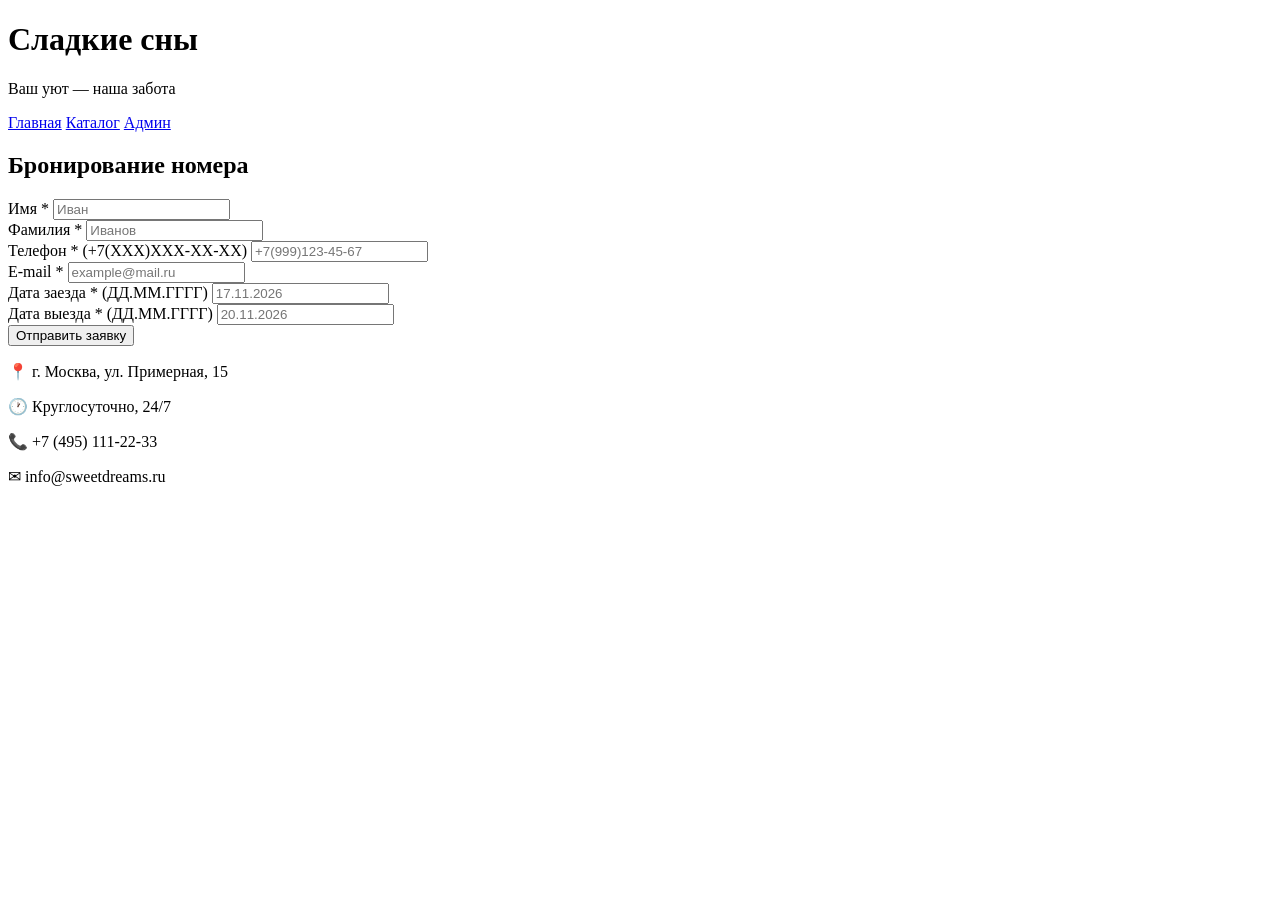
==== booking.html @ 454195ec "Create booking.html" ====
<!DOCTYPE html>
<html lang="ru">
<head>
    <meta charset="UTF-8">
    <meta name="viewport" content="width=device-width, initial-scale=1.0">
    <title>Бронирование — Сладкие сны</title>
    <link rel="stylesheet" href="css/style.css">
</head>
<body>
    <header class="header">
        <div class="container">
            <div>
                <h1 class="logo">Сладкие сны</h1>
                <p class="slogan">Ваш уют — наша забота</p>
            </div>
            <nav>
                <a href="index.html">Главная</a>
                <a href="catalog.html">Каталог</a>
                <a href="admin-login.html">Админ</a>
            </nav>
        </div>
    </header>

    <main class="main">
        <section class="booking">
            <div class="container">
                <h2>Бронирование номера</h2>

                <!-- Сообщение об успехе/ошибке -->
                <div id="message"></div>

                <!-- Информация о номере -->
                <div id="roomInfo" class="room-info"></div>

                <!-- Форма -->
                <form id="bookingForm" class="booking-form" novalidate>
                    <input type="hidden" id="roomId" name="roomId">

                    <div class="form-group">
                        <label for="firstName">Имя *</label>
                        <input type="text" id="firstName" name="firstName" placeholder="Иван">
                        <span class="error" id="err-firstName"></span>
                    </div>

                    <div class="form-group">
                        <label for="lastName">Фамилия *</label>
                        <input type="text" id="lastName" name="lastName" placeholder="Иванов">
                        <span class="error" id="err-lastName"></span>
                    </div>

                    <div class="form-group">
                        <label for="phone">Телефон * (+7(ХХХ)ХХХ-ХХ-ХХ)</label>
                        <input type="text" id="phone" name="phone" placeholder="+7(999)123-45-67">
                        <span class="error" id="err-phone"></span>
                    </div>

                    <div class="form-group">
                        <label for="email">E-mail *</label>
                        <input type="text" id="email" name="email" placeholder="example@mail.ru">
                        <span class="error" id="err-email"></span>
                    </div>

                    <div class="form-group">
                        <label for="checkIn">Дата заезда * (ДД.ММ.ГГГГ)</label>
                        <input type="text" id="checkIn" name="checkIn" placeholder="17.11.2026">
                        <span class="error" id="err-checkIn"></span>
                    </div>

                    <div class="form-group">
                        <label for="checkOut">Дата выезда * (ДД.ММ.ГГГГ)</label>
                        <input type="text" id="checkOut" name="checkOut" placeholder="20.11.2026">
                        <span class="error" id="err-checkOut"></span>
                    </div>

                    <button type="submit" class="btn btn-primary">Отправить заявку</button>
                </form>
            </div>
        </section>
    </main>

    <footer class="footer">
        <div class="container">
            <p>📍 г. Москва, ул. Примерная, 15</p>
            <p>🕐 Круглосуточно, 24/7</p>
            <p>📞 +7 (495) 111-22-33</p>
            <p>✉ info@sweetdreams.ru</p>
        </div>
    </footer>

    <script src="js/data.js"></script>
    <script src="js/booking.js"></script>
</body>
</html>
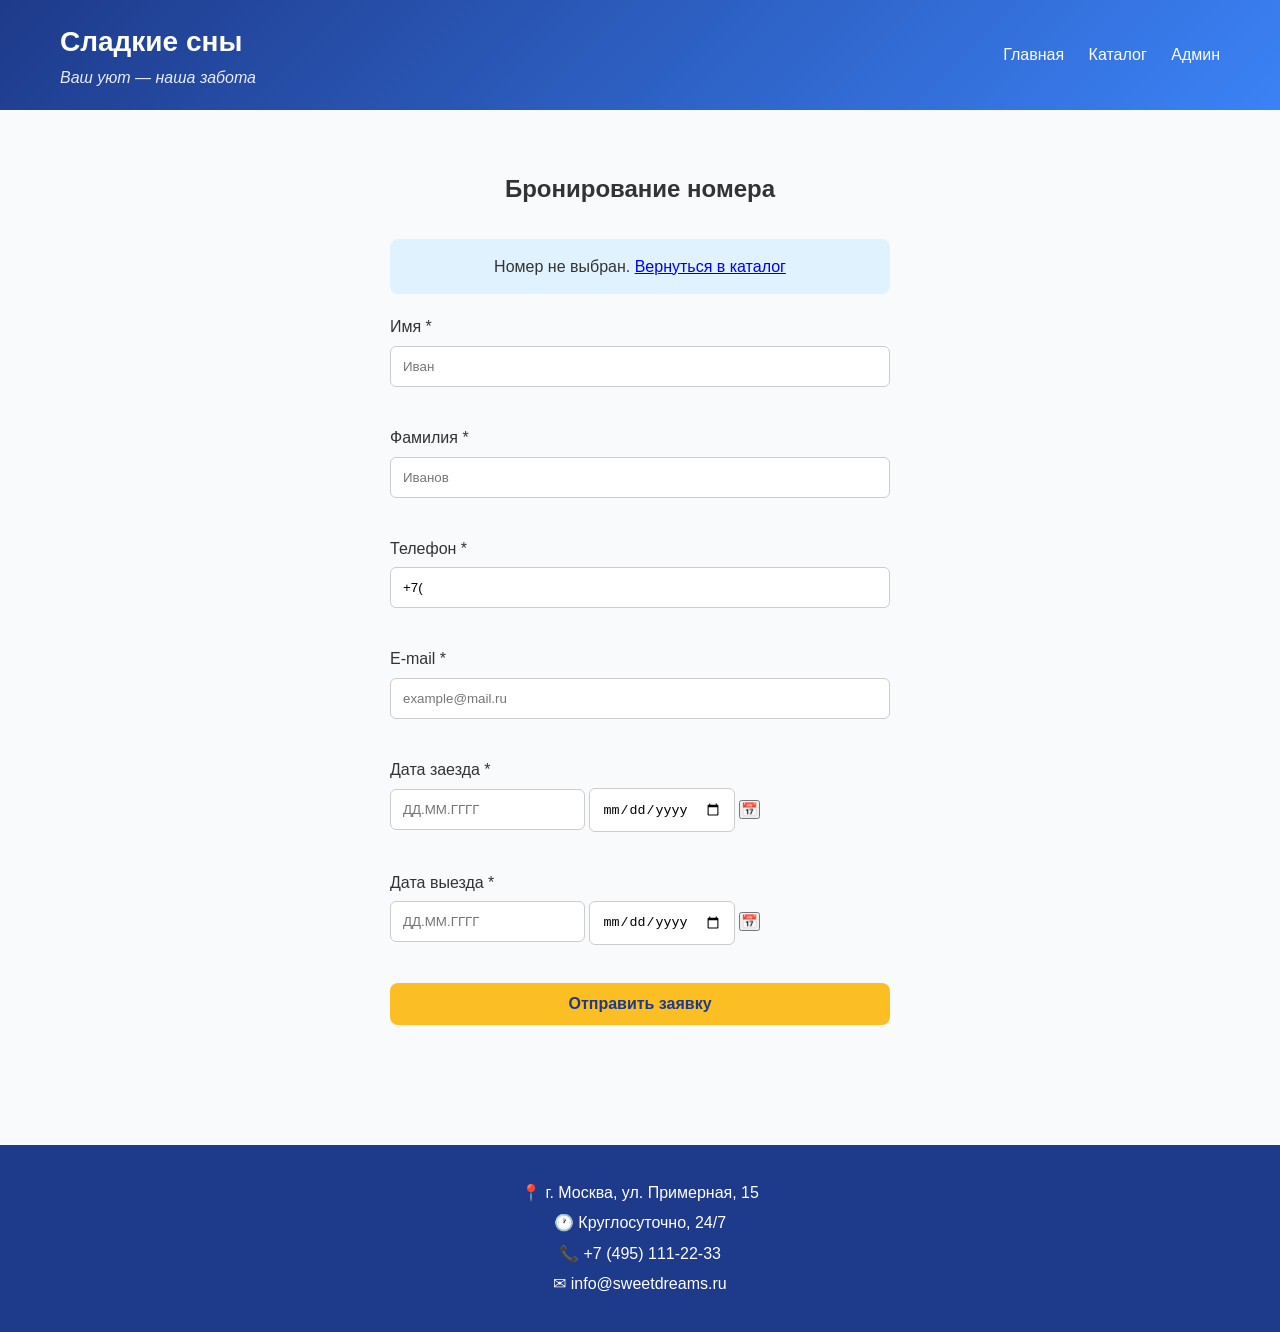
==== commit ee7790bb: "Update booking.html" ====
--- a/booking.html
+++ b/booking.html
@@ -26,13 +26,9 @@
             <div class="container">
                 <h2>Бронирование номера</h2>
 
-                <!-- Сообщение об успехе/ошибке -->
                 <div id="message"></div>
-
-                <!-- Информация о номере -->
                 <div id="roomInfo" class="room-info"></div>
 
-                <!-- Форма -->
                 <form id="bookingForm" class="booking-form" novalidate>
                     <input type="hidden" id="roomId" name="roomId">
 
@@ -49,8 +45,8 @@
                     </div>
 
                     <div class="form-group">
-                        <label for="phone">Телефон * (+7(ХХХ)ХХХ-ХХ-ХХ)</label>
-                        <input type="text" id="phone" name="phone" placeholder="+7(999)123-45-67">
+                        <label for="phone">Телефон *</label>
+                        <input type="tel" id="phone" name="phone" placeholder="+7(XXX)XXX-XX-XX">
                         <span class="error" id="err-phone"></span>
                     </div>
 
@@ -60,15 +56,25 @@
                         <span class="error" id="err-email"></span>
                     </div>
 
+                    <!-- Дата заезда с календарём -->
                     <div class="form-group">
-                        <label for="checkIn">Дата заезда * (ДД.ММ.ГГГГ)</label>
-                        <input type="text" id="checkIn" name="checkIn" placeholder="17.11.2026">
+                        <label>Дата заезда *</label>
+                        <div class="date-input-wrapper">
+                            <input type="text" id="checkIn" name="checkIn" placeholder="ДД.ММ.ГГГГ" maxlength="10">
+                            <input type="date" id="checkInPicker" class="date-picker-hidden">
+                            <button type="button" class="calendar-btn" onclick="openPicker('checkInPicker')" title="Открыть календарь">📅</button>
+                        </div>
                         <span class="error" id="err-checkIn"></span>
                     </div>
 
+                    <!-- Дата выезда с календарём -->
                     <div class="form-group">
-                        <label for="checkOut">Дата выезда * (ДД.ММ.ГГГГ)</label>
-                        <input type="text" id="checkOut" name="checkOut" placeholder="20.11.2026">
+                        <label>Дата выезда *</label>
+                        <div class="date-input-wrapper">
+                            <input type="text" id="checkOut" name="checkOut" placeholder="ДД.ММ.ГГГГ" maxlength="10">
+                            <input type="date" id="checkOutPicker" class="date-picker-hidden">
+                            <button type="button" class="calendar-btn" onclick="openPicker('checkOutPicker')" title="Открыть календарь">📅</button>
+                        </div>
                         <span class="error" id="err-checkOut"></span>
                     </div>
 
--- a/css/style.css
+++ b/css/style.css
@@ -0,0 +1,102 @@
+* { margin: 0; padding: 0; box-sizing: border-box; }
+body { font-family: 'Segoe UI', sans-serif; color: #333; background: #f9fafb; line-height: 1.6; }
+.container { max-width: 1200px; margin: 0 auto; padding: 0 20px; }
+
+/* Header */
+.header { background: linear-gradient(135deg, #1e3a8a, #3b82f6); color: #fff; padding: 20px 0; }
+.header .container { display: flex; justify-content: space-between; align-items: center; flex-wrap: wrap; gap: 15px; }
+.logo { font-size: 28px; }
+.slogan { font-style: italic; opacity: 0.9; }
+nav a { color: #fff; margin-left: 20px; text-decoration: none; transition: color 0.3s; }
+nav a:hover { color: #fbbf24; }
+
+/* Hero */
+.hero { background: linear-gradient(135deg, #3b82f6, #1e3a8a); color: #fff; padding: 80px 0; text-align: center; }
+.hero h2 { font-size: 42px; margin-bottom: 20px; }
+.hero p { font-size: 20px; margin-bottom: 30px; }
+
+/* Buttons */
+.btn { display: inline-block; padding: 12px 28px; border: none; border-radius: 8px; text-decoration: none; font-weight: bold; cursor: pointer; transition: transform 0.3s, box-shadow 0.3s; font-size: 16px; }
+.btn-primary { background: #fbbf24; color: #1e3a8a; }
+.btn-primary:hover { transform: translateY(-3px); box-shadow: 0 8px 20px rgba(0,0,0,0.2); }
+.btn-secondary { background: #fff; color: #1e3a8a; }
+.btn-secondary:hover { transform: translateY(-3px); }
+
+/* Features */
+.features { padding: 60px 0; }
+.features h2 { text-align: center; margin-bottom: 40px; }
+.features-grid { display: grid; grid-template-columns: repeat(auto-fit, minmax(280px, 1fr)); gap: 30px; }
+.feature-card { background: #fff; padding: 30px; border-radius: 12px; text-align: center; box-shadow: 0 4px 12px rgba(0,0,0,0.08); transition: transform 0.3s; }
+.feature-card:hover { transform: translateY(-10px); }
+
+/* Catalog */
+.catalog { padding: 60px 0; }
+.catalog h2 { text-align: center; margin-bottom: 30px; }
+.filter-form { display: flex; gap: 15px; justify-content: center; margin-bottom: 40px; flex-wrap: wrap; align-items: center; }
+.filter-form select { padding: 10px; border-radius: 6px; border: 1px solid #ccc; }
+
+.rooms-grid { display: grid; grid-template-columns: repeat(auto-fit, minmax(280px, 1fr)); gap: 25px; }
+.room-card { background: #fff; border-radius: 12px; overflow: hidden; box-shadow: 0 4px 12px rgba(0,0,0,0.08); transition: transform 0.3s; }
+.room-card:hover { transform: translateY(-5px); }
+.room-card img { width: 100%; height: 200px; object-fit: cover; }
+.room-card h3 { padding: 15px 20px 5px; }
+.room-card .price { padding: 0 20px; color: #1e3a8a; font-weight: bold; font-size: 20px; }
+.room-card p { padding: 5px 20px; }
+.room-card .btn { margin: 15px 20px; }
+
+/* Booking form */
+.booking { padding: 60px 0; }
+.booking h2 { text-align: center; margin-bottom: 30px; }
+.room-info { max-width: 500px; margin: 0 auto 20px; padding: 15px; background: #e0f2fe; border-radius: 8px; text-align: center; }
+.booking-form { max-width: 500px; margin: 0 auto; display: flex; flex-direction: column; gap: 20px; }
+.form-group { display: flex; flex-direction: column; }
+.form-group label { margin-bottom: 6px; font-weight: 500; }
+.form-group input { padding: 12px; border: 1px solid #ccc; border-radius: 6px; }
+.form-group input:focus { outline: none; border-color: #3b82f6; }
+.error { color: #dc2626; font-size: 14px; min-height: 18px; }
+
+/* Alerts */
+.alert { padding: 15px; border-radius: 8px; margin-bottom: 20px; }
+.alert.success { background: #d1fae5; color: #065f46; }
+.alert.error { background: #fee2e2; color: #991b1b; }
+
+/* Admin */
+.admin-header { background: #1e3a8a; }
+.admin-panel { padding: 60px 0; }
+.admin-panel h2 { text-align: center; margin-bottom: 30px; }
+.admin-table { width: 100%; border-collapse: collapse; background: #fff; border-radius: 8px; overflow: hidden; }
+.admin-table th, .admin-table td { padding: 12px; border-bottom: 1px solid #eee; text-align: left; }
+.admin-table th { background: #1e3a8a; color: #fff; }
+.btn-small { padding: 6px 12px; border-radius: 4px; text-decoration: none; color: #fff; font-size: 13px; margin-right: 4px; border: none; cursor: pointer; }
+.approve { background: #10b981; }
+.reject { background: #f59e0b; }
+.delete { background: #ef4444; }
+.status { padding: 4px 10px; border-radius: 12px; font-size: 13px; }
+.status-new { background: #fef3c7; color: #92400e; }
+.status-approved { background: #d1fae5; color: #065f46; }
+.status-rejected { background: #fee2e2; color: #991b1b; }
+
+/* Login */
+.login-section { padding: 60px 0; }
+.login-box { max-width: 400px; margin: 0 auto; padding: 30px; background: #fff; border-radius: 12px; box-shadow: 0 4px 20px rgba(0,0,0,0.1); }
+.login-box h2 { margin-bottom: 20px; text-align: center; }
+.login-box form { display: flex; flex-direction: column; gap: 15px; }
+.login-box input { padding: 12px; border: 1px solid #ccc; border-radius: 6px; margin-top: 5px; }
+
+/* Footer */
+.footer { background: #1e3a8a; color: #fff; padding: 30px 0; text-align: center; margin-top: 60px; }
+.footer p { margin: 5px 0; }
+
+/* Animations */
+@keyframes fadeIn { from { opacity: 0; } to { opacity: 1; } }
+@keyframes slideUp { from { opacity: 0; transform: translateY(40px); } to { opacity: 1; transform: translateY(0); } }
+.fade-in { animation: fadeIn 1.2s ease; }
+.slide-up { animation: slideUp 0.8s ease both; }
+
+/* Адаптивность */
+@media (max-width: 768px) {
+    .hero h2 { font-size: 28px; }
+    .header .container { flex-direction: column; }
+    nav a { margin: 0 10px; }
+    .filter-form { flex-direction: column; }
+}
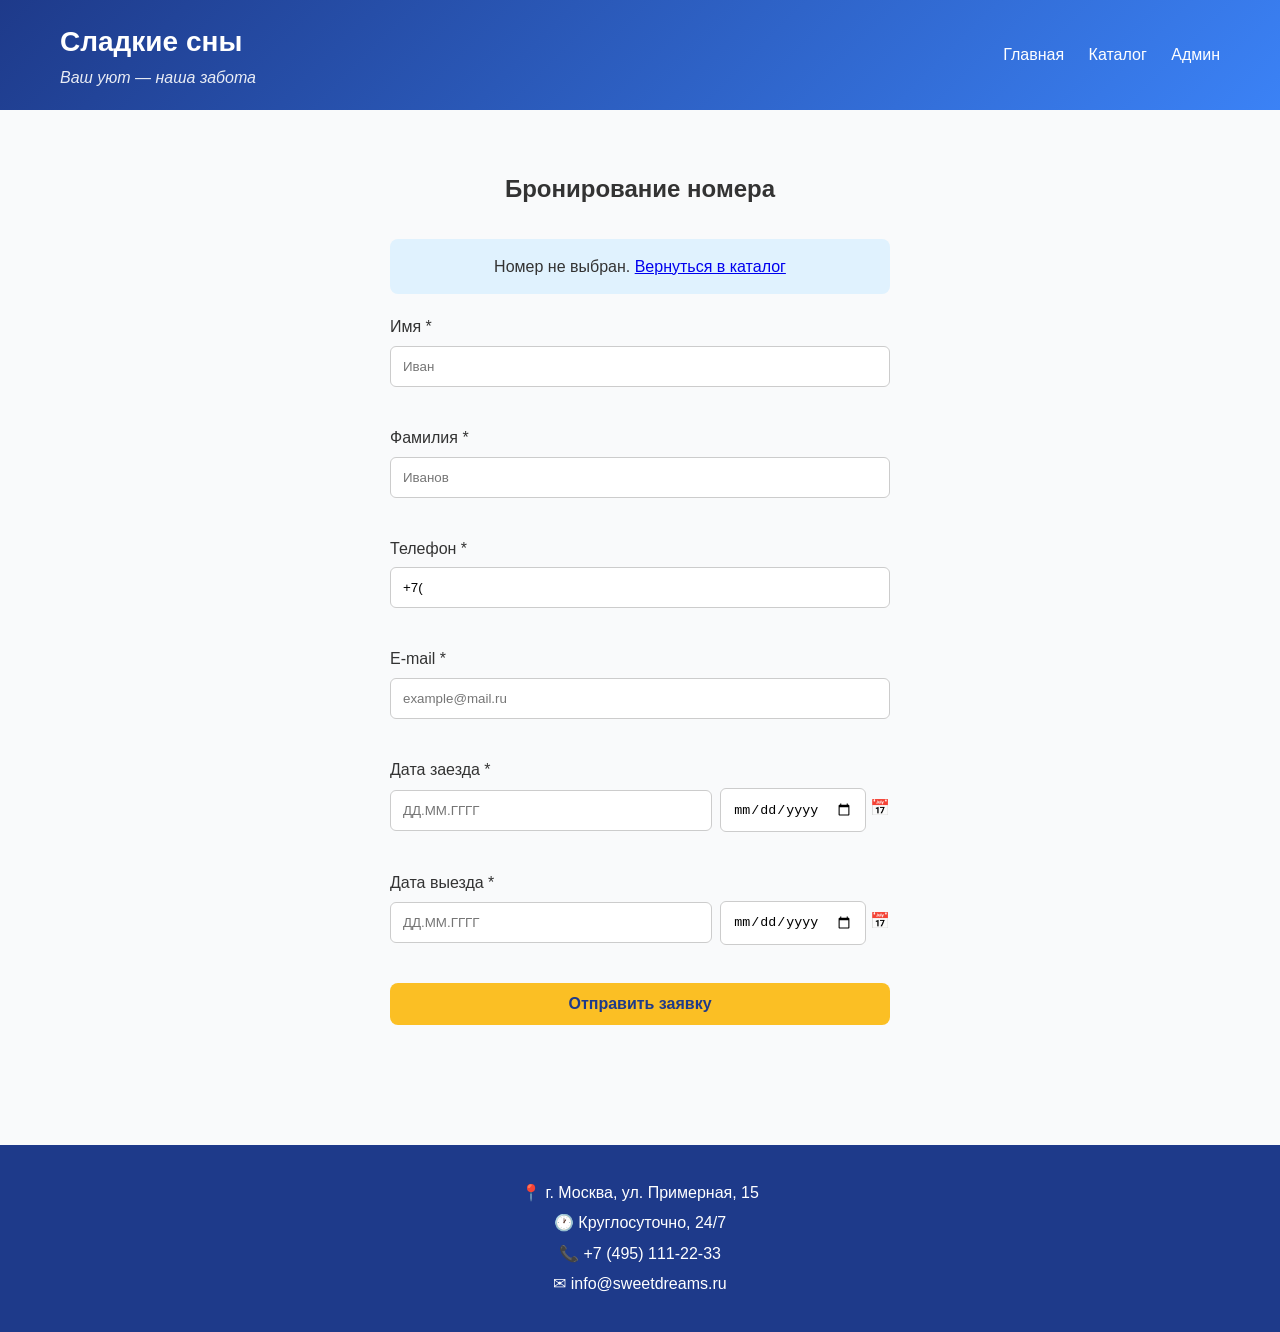
==== commit 4df3a611: "Update booking.html" ====
--- a/booking.html
+++ b/booking.html
@@ -46,7 +46,7 @@
 
                     <div class="form-group">
                         <label for="phone">Телефон *</label>
-                        <input type="tel" id="phone" name="phone" placeholder="+7(XXX)XXX-XX-XX">
+                        <input type="text" id="phone" name="phone" placeholder="+7(XXX)XXX-XX-XX" maxlength="16">
                         <span class="error" id="err-phone"></span>
                     </div>
 
@@ -56,24 +56,28 @@
                         <span class="error" id="err-email"></span>
                     </div>
 
-                    <!-- Дата заезда с календарём -->
+                    <!-- Дата заезда -->
                     <div class="form-group">
                         <label>Дата заезда *</label>
                         <div class="date-input-wrapper">
                             <input type="text" id="checkIn" name="checkIn" placeholder="ДД.ММ.ГГГГ" maxlength="10">
-                            <input type="date" id="checkInPicker" class="date-picker-hidden">
-                            <button type="button" class="calendar-btn" onclick="openPicker('checkInPicker')" title="Открыть календарь">📅</button>
+                            <div class="calendar-btn-wrapper">
+                                <input type="date" id="checkInPicker" class="calendar-overlay" tabindex="-1">
+                                <span class="calendar-icon">📅</span>
+                            </div>
                         </div>
                         <span class="error" id="err-checkIn"></span>
                     </div>
 
-                    <!-- Дата выезда с календарём -->
+                    <!-- Дата выезда -->
                     <div class="form-group">
                         <label>Дата выезда *</label>
                         <div class="date-input-wrapper">
                             <input type="text" id="checkOut" name="checkOut" placeholder="ДД.ММ.ГГГГ" maxlength="10">
-                            <input type="date" id="checkOutPicker" class="date-picker-hidden">
-                            <button type="button" class="calendar-btn" onclick="openPicker('checkOutPicker')" title="Открыть календарь">📅</button>
+                            <div class="calendar-btn-wrapper">
+                                <input type="date" id="checkOutPicker" class="calendar-overlay" tabindex="-1">
+                                <span class="calendar-icon">📅</span>
+                            </div>
                         </div>
                         <span class="error" id="err-checkOut"></span>
                     </div>
--- a/css/style.css
+++ b/css/style.css
@@ -100,3 +100,35 @@
     nav a { margin: 0 10px; }
     .filter-form { flex-direction: column; }
 }
+/* Обёртка для даты с календарём */
+.date-input-wrapper {
+    display: flex;
+    gap: 8px;
+    align-items: center;
+}
+.date-input-wrapper input[type="text"] {
+    flex: 1;
+    padding: 12px;
+    border: 1px solid #ccc;
+    border-radius: 6px;
+}
+.date-picker-hidden {
+    position: absolute;
+    opacity: 0;
+    width: 0;
+    height: 0;
+    pointer-events: none;
+}
+.calendar-btn {
+    padding: 10px 14px;
+    background: #3b82f6;
+    color: #fff;
+    border: none;
+    border-radius: 6px;
+    cursor: pointer;
+    font-size: 18px;
+    transition: background 0.3s;
+}
+.calendar-btn:hover {
+    background: #1e3a8a;
+}
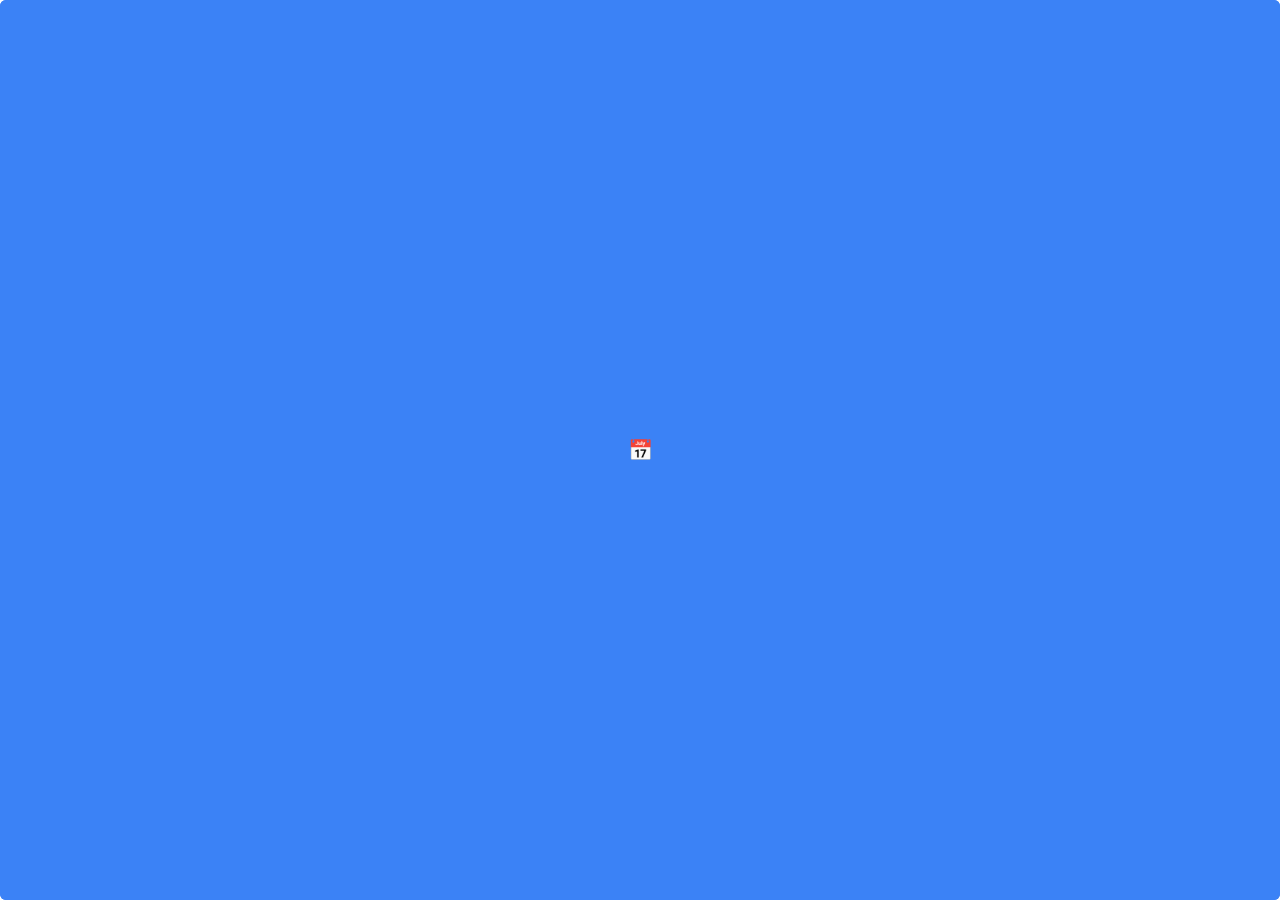
==== commit 5328f092: "Update booking.html" ====
--- a/booking.html
+++ b/booking.html
@@ -57,30 +57,27 @@
                     </div>
 
                     <!-- Дата заезда -->
-                    <div class="form-group">
-                        <label>Дата заезда *</label>
-                        <div class="date-input-wrapper">
-                            <input type="text" id="checkIn" name="checkIn" placeholder="ДД.ММ.ГГГГ" maxlength="10">
-                            <div class="calendar-btn-wrapper">
-                                <input type="date" id="checkInPicker" class="calendar-overlay" tabindex="-1">
-                                <span class="calendar-icon">📅</span>
-                            </div>
-                        </div>
-                        <span class="error" id="err-checkIn"></span>
-                    </div>
+                    <!-- Дата заезда -->
+<div class="form-group">
+    <label>Дата заезда *</label>
+    <div class="date-wrapper">
+        <input type="text" id="checkIn" name="checkIn" placeholder="ДД.ММ.ГГГГ" maxlength="10">
+        <input type="date" id="checkInPicker" class="hidden-picker" tabindex="-1">
+        <span class="calendar-icon">📅</span>
+    </div>
+    <span class="error" id="err-checkIn"></span>
+</div>
 
-                    <!-- Дата выезда -->
-                    <div class="form-group">
-                        <label>Дата выезда *</label>
-                        <div class="date-input-wrapper">
-                            <input type="text" id="checkOut" name="checkOut" placeholder="ДД.ММ.ГГГГ" maxlength="10">
-                            <div class="calendar-btn-wrapper">
-                                <input type="date" id="checkOutPicker" class="calendar-overlay" tabindex="-1">
-                                <span class="calendar-icon">📅</span>
-                            </div>
-                        </div>
-                        <span class="error" id="err-checkOut"></span>
-                    </div>
+<!-- Дата выезда -->
+<div class="form-group">
+    <label>Дата выезда *</label>
+    <div class="date-wrapper">
+        <input type="text" id="checkOut" name="checkOut" placeholder="ДД.ММ.ГГГГ" maxlength="10">
+        <input type="date" id="checkOutPicker" class="hidden-picker" tabindex="-1">
+        <span class="calendar-icon">📅</span>
+    </div>
+    <span class="error" id="err-checkOut"></span>
+</div>
 
                     <button type="submit" class="btn btn-primary">Отправить заявку</button>
                 </form>
--- a/css/style.css
+++ b/css/style.css
@@ -1,105 +1,3 @@
-* { margin: 0; padding: 0; box-sizing: border-box; }
-body { font-family: 'Segoe UI', sans-serif; color: #333; background: #f9fafb; line-height: 1.6; }
-.container { max-width: 1200px; margin: 0 auto; padding: 0 20px; }
-
-/* Header */
-.header { background: linear-gradient(135deg, #1e3a8a, #3b82f6); color: #fff; padding: 20px 0; }
-.header .container { display: flex; justify-content: space-between; align-items: center; flex-wrap: wrap; gap: 15px; }
-.logo { font-size: 28px; }
-.slogan { font-style: italic; opacity: 0.9; }
-nav a { color: #fff; margin-left: 20px; text-decoration: none; transition: color 0.3s; }
-nav a:hover { color: #fbbf24; }
-
-/* Hero */
-.hero { background: linear-gradient(135deg, #3b82f6, #1e3a8a); color: #fff; padding: 80px 0; text-align: center; }
-.hero h2 { font-size: 42px; margin-bottom: 20px; }
-.hero p { font-size: 20px; margin-bottom: 30px; }
-
-/* Buttons */
-.btn { display: inline-block; padding: 12px 28px; border: none; border-radius: 8px; text-decoration: none; font-weight: bold; cursor: pointer; transition: transform 0.3s, box-shadow 0.3s; font-size: 16px; }
-.btn-primary { background: #fbbf24; color: #1e3a8a; }
-.btn-primary:hover { transform: translateY(-3px); box-shadow: 0 8px 20px rgba(0,0,0,0.2); }
-.btn-secondary { background: #fff; color: #1e3a8a; }
-.btn-secondary:hover { transform: translateY(-3px); }
-
-/* Features */
-.features { padding: 60px 0; }
-.features h2 { text-align: center; margin-bottom: 40px; }
-.features-grid { display: grid; grid-template-columns: repeat(auto-fit, minmax(280px, 1fr)); gap: 30px; }
-.feature-card { background: #fff; padding: 30px; border-radius: 12px; text-align: center; box-shadow: 0 4px 12px rgba(0,0,0,0.08); transition: transform 0.3s; }
-.feature-card:hover { transform: translateY(-10px); }
-
-/* Catalog */
-.catalog { padding: 60px 0; }
-.catalog h2 { text-align: center; margin-bottom: 30px; }
-.filter-form { display: flex; gap: 15px; justify-content: center; margin-bottom: 40px; flex-wrap: wrap; align-items: center; }
-.filter-form select { padding: 10px; border-radius: 6px; border: 1px solid #ccc; }
-
-.rooms-grid { display: grid; grid-template-columns: repeat(auto-fit, minmax(280px, 1fr)); gap: 25px; }
-.room-card { background: #fff; border-radius: 12px; overflow: hidden; box-shadow: 0 4px 12px rgba(0,0,0,0.08); transition: transform 0.3s; }
-.room-card:hover { transform: translateY(-5px); }
-.room-card img { width: 100%; height: 200px; object-fit: cover; }
-.room-card h3 { padding: 15px 20px 5px; }
-.room-card .price { padding: 0 20px; color: #1e3a8a; font-weight: bold; font-size: 20px; }
-.room-card p { padding: 5px 20px; }
-.room-card .btn { margin: 15px 20px; }
-
-/* Booking form */
-.booking { padding: 60px 0; }
-.booking h2 { text-align: center; margin-bottom: 30px; }
-.room-info { max-width: 500px; margin: 0 auto 20px; padding: 15px; background: #e0f2fe; border-radius: 8px; text-align: center; }
-.booking-form { max-width: 500px; margin: 0 auto; display: flex; flex-direction: column; gap: 20px; }
-.form-group { display: flex; flex-direction: column; }
-.form-group label { margin-bottom: 6px; font-weight: 500; }
-.form-group input { padding: 12px; border: 1px solid #ccc; border-radius: 6px; }
-.form-group input:focus { outline: none; border-color: #3b82f6; }
-.error { color: #dc2626; font-size: 14px; min-height: 18px; }
-
-/* Alerts */
-.alert { padding: 15px; border-radius: 8px; margin-bottom: 20px; }
-.alert.success { background: #d1fae5; color: #065f46; }
-.alert.error { background: #fee2e2; color: #991b1b; }
-
-/* Admin */
-.admin-header { background: #1e3a8a; }
-.admin-panel { padding: 60px 0; }
-.admin-panel h2 { text-align: center; margin-bottom: 30px; }
-.admin-table { width: 100%; border-collapse: collapse; background: #fff; border-radius: 8px; overflow: hidden; }
-.admin-table th, .admin-table td { padding: 12px; border-bottom: 1px solid #eee; text-align: left; }
-.admin-table th { background: #1e3a8a; color: #fff; }
-.btn-small { padding: 6px 12px; border-radius: 4px; text-decoration: none; color: #fff; font-size: 13px; margin-right: 4px; border: none; cursor: pointer; }
-.approve { background: #10b981; }
-.reject { background: #f59e0b; }
-.delete { background: #ef4444; }
-.status { padding: 4px 10px; border-radius: 12px; font-size: 13px; }
-.status-new { background: #fef3c7; color: #92400e; }
-.status-approved { background: #d1fae5; color: #065f46; }
-.status-rejected { background: #fee2e2; color: #991b1b; }
-
-/* Login */
-.login-section { padding: 60px 0; }
-.login-box { max-width: 400px; margin: 0 auto; padding: 30px; background: #fff; border-radius: 12px; box-shadow: 0 4px 20px rgba(0,0,0,0.1); }
-.login-box h2 { margin-bottom: 20px; text-align: center; }
-.login-box form { display: flex; flex-direction: column; gap: 15px; }
-.login-box input { padding: 12px; border: 1px solid #ccc; border-radius: 6px; margin-top: 5px; }
-
-/* Footer */
-.footer { background: #1e3a8a; color: #fff; padding: 30px 0; text-align: center; margin-top: 60px; }
-.footer p { margin: 5px 0; }
-
-/* Animations */
-@keyframes fadeIn { from { opacity: 0; } to { opacity: 1; } }
-@keyframes slideUp { from { opacity: 0; transform: translateY(40px); } to { opacity: 1; transform: translateY(0); } }
-.fade-in { animation: fadeIn 1.2s ease; }
-.slide-up { animation: slideUp 0.8s ease both; }
-
-/* Адаптивность */
-@media (max-width: 768px) {
-    .hero h2 { font-size: 28px; }
-    .header .container { flex-direction: column; }
-    nav a { margin: 0 10px; }
-    .filter-form { flex-direction: column; }
-}
 /* Обёртка для даты с календарём */
 .date-input-wrapper {
     display: flex;
@@ -111,24 +9,39 @@
     padding: 12px;
     border: 1px solid #ccc;
     border-radius: 6px;
+    font-size: 16px;
 }
-.date-picker-hidden {
+
+/* Кнопка календаря — прозрачный input поверх иконки */
+.calendar-btn-wrapper {
+    position: relative;
+    width: 44px;
+    height: 44px;
+    flex-shrink: 0;
+}
+.calendar-overlay {
     position: absolute;
+    top: 0;
+    left: 0;
+    width: 100%;
+    height: 100%;
     opacity: 0;
-    width: 0;
-    height: 0;
+    cursor: pointer;
+    z-index: 2;
+}
+.calendar-icon {
+    position: absolute;
+    top: 0;
+    left: 0;
+    width: 100%;
+    height: 100%;
+    display: flex;
+    align-items: center;
+    justify-content: center;
+    background: #3b82f6;
+    color: #fff;
+    border-radius: 6px;
+    font-size: 20px;
+    z-index: 1;
     pointer-events: none;
 }
-.calendar-btn {
-    padding: 10px 14px;
-    background: #3b82f6;
-    color: #fff;
-    border: none;
-    border-radius: 6px;
-    cursor: pointer;
-    font-size: 18px;
-    transition: background 0.3s;
-}
-.calendar-btn:hover {
-    background: #1e3a8a;
-}
